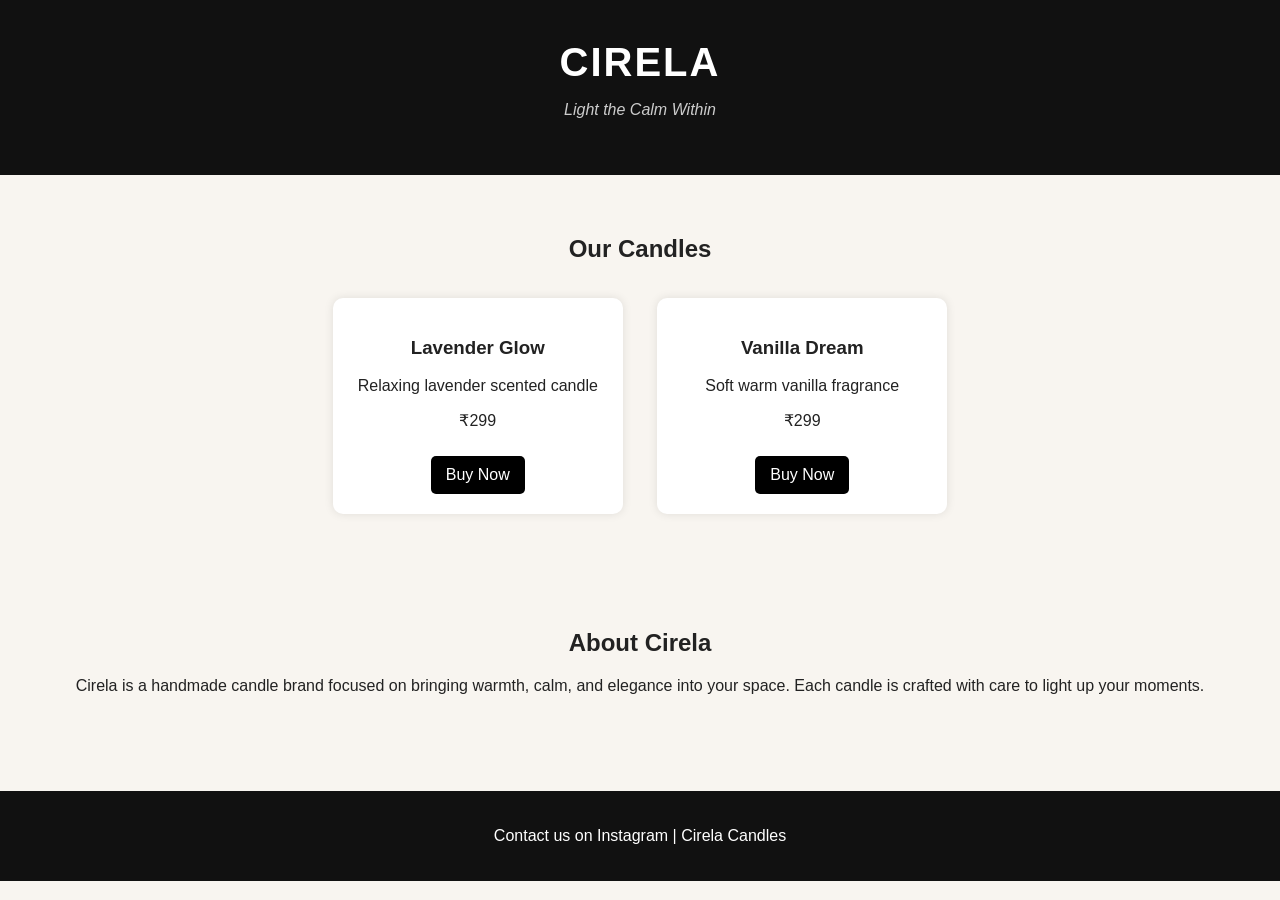
==== index.html @ dae4182c "Create index.html" ====
<!DOCTYPE html>
<html lang="en">
<head>
  <meta charset="UTF-8">
  <meta name="viewport" content="width=device-width, initial-scale=1.0">
  <title>Cirela Candles</title>
  <style>
    body {
      margin: 0;
      font-family: Arial, sans-serif;
      background-color: #f8f5f0;
      color: #222;
    }

    header {
      background: #111;
      color: white;
      padding: 40px;
      text-align: center;
    }

    header h1 {
      margin: 0;
      font-size: 40px;
      letter-spacing: 2px;
    }

    header p {
      font-style: italic;
      color: #ccc;
    }

    .section {
      padding: 40px;
      text-align: center;
    }

    .product {
      display: inline-block;
      width: 250px;
      margin: 15px;
      padding: 20px;
      background: white;
      border-radius: 10px;
      box-shadow: 0 0 10px rgba(0,0,0,0.1);
    }

    .btn {
      display: inline-block;
      margin-top: 10px;
      padding: 10px 15px;
      background: black;
      color: white;
      text-decoration: none;
      border-radius: 5px;
    }

    footer {
      background: #111;
      color: white;
      text-align: center;
      padding: 20px;
      margin-top: 40px;
    }
  </style>
</head>

<body>

<header>
  <h1>CIRELA</h1>
  <p>Light the Calm Within</p>
</header>

<div class="section">
  <h2>Our Candles</h2>

  <div class="product">
    <h3>Lavender Glow</h3>
    <p>Relaxing lavender scented candle</p>
    <p>₹299</p>
    <a href="#" class="btn">Buy Now</a>
  </div>

  <div class="product">
    <h3>Vanilla Dream</h3>
    <p>Soft warm vanilla fragrance</p>
    <p>₹299</p>
    <a href="#" class="btn">Buy Now</a>
  </div>

</div>

<div class="section">
  <h2>About Cirela</h2>
  <p>
    Cirela is a handmade candle brand focused on bringing warmth, calm, and elegance into your space.
    Each candle is crafted with care to light up your moments.
  </p>
</div>

<footer>
  <p>Contact us on Instagram | Cirela Candles</p>
</footer>

</body>
</html>
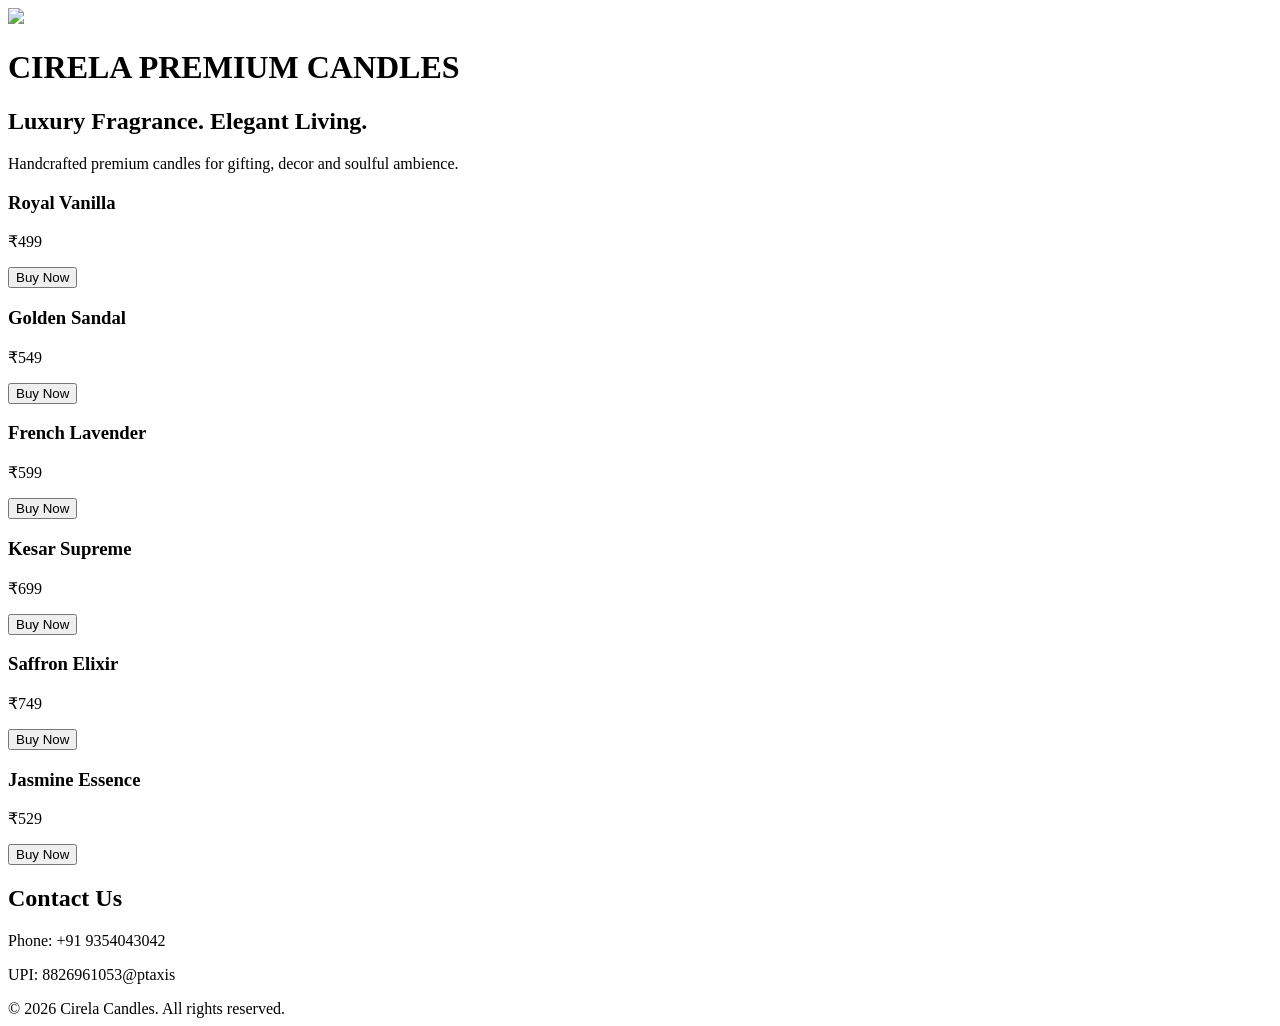
==== commit 40e8f9d9: "Update index.html" ====
--- a/index.html
+++ b/index.html
@@ -1,107 +1,82 @@
 <!DOCTYPE html>
 <html lang="en">
 <head>
-  <meta charset="UTF-8">
-  <meta name="viewport" content="width=device-width, initial-scale=1.0">
-  <title>Cirela Candles</title>
-  <style>
-    body {
-      margin: 0;
-      font-family: Arial, sans-serif;
-      background-color: #f8f5f0;
-      color: #222;
-    }
-
-    header {
-      background: #111;
-      color: white;
-      padding: 40px;
-      text-align: center;
-    }
-
-    header h1 {
-      margin: 0;
-      font-size: 40px;
-      letter-spacing: 2px;
-    }
-
-    header p {
-      font-style: italic;
-      color: #ccc;
-    }
-
-    .section {
-      padding: 40px;
-      text-align: center;
-    }
-
-    .product {
-      display: inline-block;
-      width: 250px;
-      margin: 15px;
-      padding: 20px;
-      background: white;
-      border-radius: 10px;
-      box-shadow: 0 0 10px rgba(0,0,0,0.1);
-    }
-
-    .btn {
-      display: inline-block;
-      margin-top: 10px;
-      padding: 10px 15px;
-      background: black;
-      color: white;
-      text-decoration: none;
-      border-radius: 5px;
-    }
-
-    footer {
-      background: #111;
-      color: white;
-      text-align: center;
-      padding: 20px;
-      margin-top: 40px;
-    }
-  </style>
+  <meta charset="UTF-8" />
+  <meta name="viewport" content="width=device-width, initial-scale=1.0"/>
+  <title>Cirela Premium Candles</title>
+  <link rel="stylesheet" href="style.css" />
 </head>
-
 <body>
 
-<header>
-  <h1>CIRELA</h1>
-  <p>Light the Calm Within</p>
-</header>
+  <header>
+    <img src="logo.png" class="logo" />
+    <h1>CIRELA PREMIUM CANDLES</h1>
+  </header>
 
-<div class="section">
-  <h2>Our Candles</h2>
+  <section class="hero">
+    <h2>Luxury Fragrance. Elegant Living.</h2>
+    <p>Handcrafted premium candles for gifting, decor and soulful ambience.</p>
+  </section>
 
-  <div class="product">
-    <h3>Lavender Glow</h3>
-    <p>Relaxing lavender scented candle</p>
-    <p>₹299</p>
-    <a href="#" class="btn">Buy Now</a>
-  </div>
+  <section class="products">
 
-  <div class="product">
-    <h3>Vanilla Dream</h3>
-    <p>Soft warm vanilla fragrance</p>
-    <p>₹299</p>
-    <a href="#" class="btn">Buy Now</a>
-  </div>
+    <div class="card">
+      <h3>Royal Vanilla</h3>
+      <p>₹499</p>
+      <button onclick="buyNow('Royal Vanilla',499)">Buy Now</button>
+    </div>
 
-</div>
+    <div class="card">
+      <h3>Golden Sandal</h3>
+      <p>₹549</p>
+      <button onclick="buyNow('Golden Sandal',549)">Buy Now</button>
+    </div>
 
-<div class="section">
-  <h2>About Cirela</h2>
-  <p>
-    Cirela is a handmade candle brand focused on bringing warmth, calm, and elegance into your space.
-    Each candle is crafted with care to light up your moments.
-  </p>
-</div>
+    <div class="card">
+      <h3>French Lavender</h3>
+      <p>₹599</p>
+      <button onclick="buyNow('French Lavender',599)">Buy Now</button>
+    </div>
 
-<footer>
-  <p>Contact us on Instagram | Cirela Candles</p>
-</footer>
+    <div class="card">
+      <h3>Kesar Supreme</h3>
+      <p>₹699</p>
+      <button onclick="buyNow('Kesar Supreme',699)">Buy Now</button>
+    </div>
+
+    <div class="card">
+      <h3>Saffron Elixir</h3>
+      <p>₹749</p>
+      <button onclick="buyNow('Saffron Elixir',749)">Buy Now</button>
+    </div>
+
+    <div class="card">
+      <h3>Jasmine Essence</h3>
+      <p>₹529</p>
+      <button onclick="buyNow('Jasmine Essence',529)">Buy Now</button>
+    </div>
+
+  </section>
+
+  <section class="contact">
+    <h2>Contact Us</h2>
+    <p>Phone: +91 9354043042</p>
+    <p>UPI: 8826961053@ptaxis</p>
+  </section>
+
+  <footer>
+    © 2026 Cirela Candles. All rights reserved.
+  </footer>
+
+<script>
+function buyNow(product, price){
+  const upi = "upi://pay?pa=8826961053@ptaxis&pn=Cirela%20Candles&am="+price+"&cu=INR&tn=Purchase%20of%20"+product;
+  window.location.href = upi;
+}
+</script>
 
 </body>
 </html>
+
+</body>
+</html>
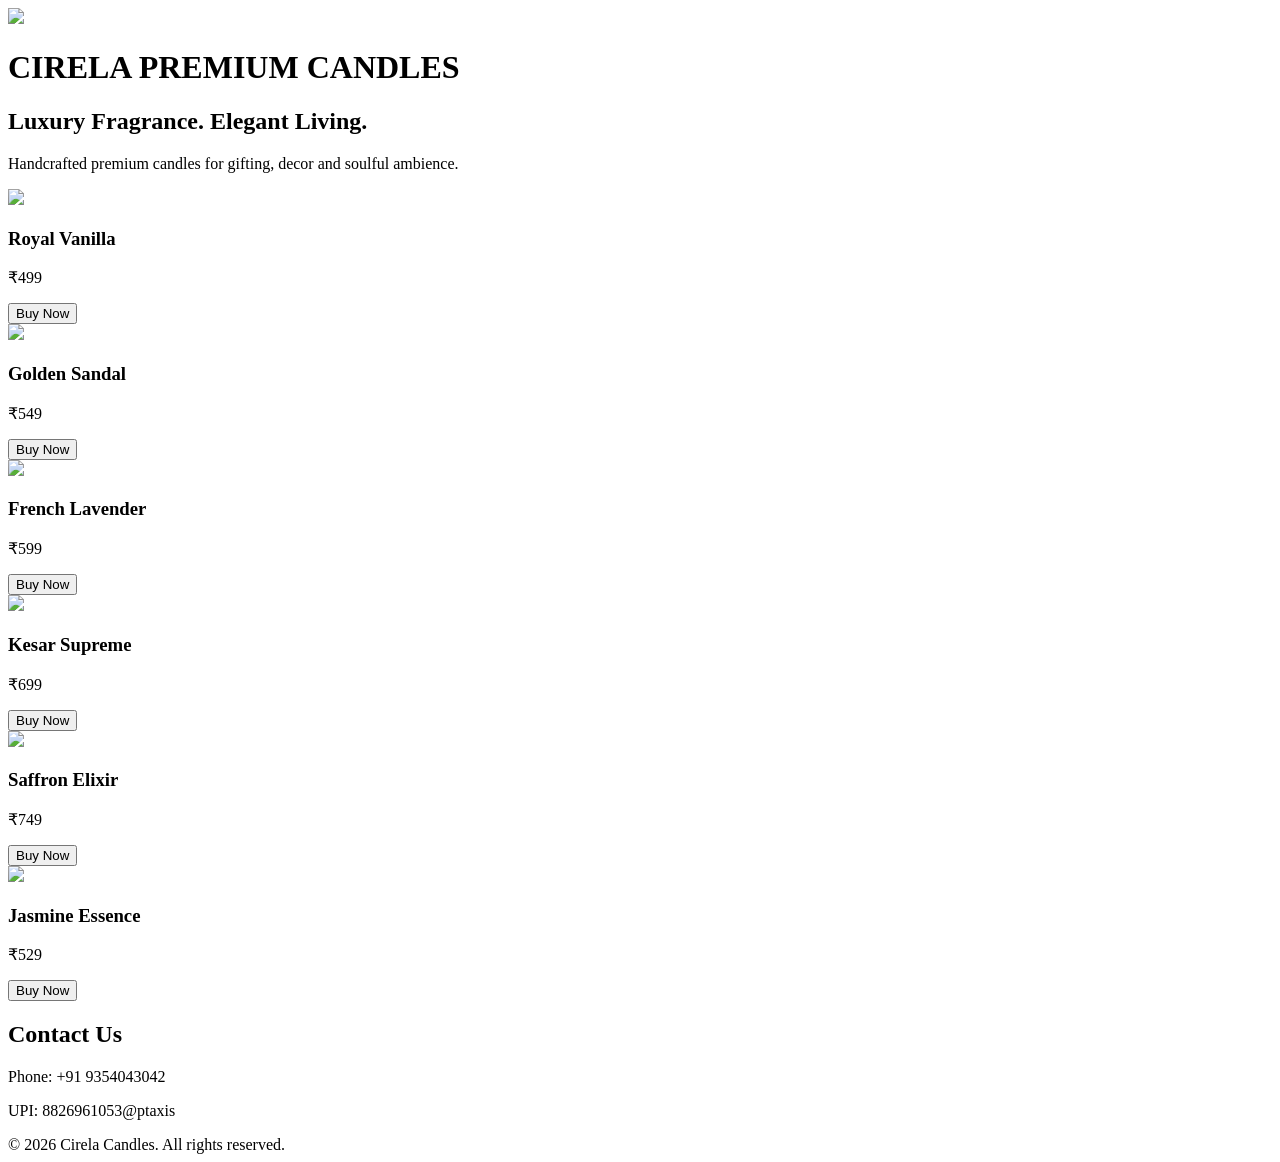
==== commit 88e928e6: "Update index.html" ====
--- a/index.html
+++ b/index.html
@@ -9,7 +9,7 @@
 <body>
 
   <header>
-    <img src="logo.png" class="logo" />
+    <img src="Cirela_Logo_Transparent.png" class="logo" />
     <h1>CIRELA PREMIUM CANDLES</h1>
   </header>
 
@@ -21,36 +21,42 @@
   <section class="products">
 
     <div class="card">
+      <img src="https://images.unsplash.com/photo-1603006905003-be475563bc59?auto=format&fit=crop&w=800&q=80">
       <h3>Royal Vanilla</h3>
       <p>₹499</p>
       <button onclick="buyNow('Royal Vanilla',499)">Buy Now</button>
     </div>
 
     <div class="card">
+      <img src="https://images.unsplash.com/photo-1602874801006-36b3f9e0c4f3?auto=format&fit=crop&w=800&q=80">
       <h3>Golden Sandal</h3>
       <p>₹549</p>
       <button onclick="buyNow('Golden Sandal',549)">Buy Now</button>
     </div>
 
     <div class="card">
+      <img src="https://images.unsplash.com/photo-1596461404969-9ae70f2830c1?auto=format&fit=crop&w=800&q=80">
       <h3>French Lavender</h3>
       <p>₹599</p>
       <button onclick="buyNow('French Lavender',599)">Buy Now</button>
     </div>
 
     <div class="card">
+      <img src="https://images.unsplash.com/photo-1602526216439-d7b7b2b2c6d1?auto=format&fit=crop&w=800&q=80">
       <h3>Kesar Supreme</h3>
       <p>₹699</p>
       <button onclick="buyNow('Kesar Supreme',699)">Buy Now</button>
     </div>
 
     <div class="card">
+      <img src="https://images.unsplash.com/photo-1585386959984-a41552231658?auto=format&fit=crop&w=800&q=80">
       <h3>Saffron Elixir</h3>
       <p>₹749</p>
       <button onclick="buyNow('Saffron Elixir',749)">Buy Now</button>
     </div>
 
     <div class="card">
+      <img src="https://images.unsplash.com/photo-1600375462888-6dca2c5e5c3b?auto=format&fit=crop&w=800&q=80">
       <h3>Jasmine Essence</h3>
       <p>₹529</p>
       <button onclick="buyNow('Jasmine Essence',529)">Buy Now</button>
@@ -77,6 +83,3 @@
 
 </body>
 </html>
-
-</body>
-</html>
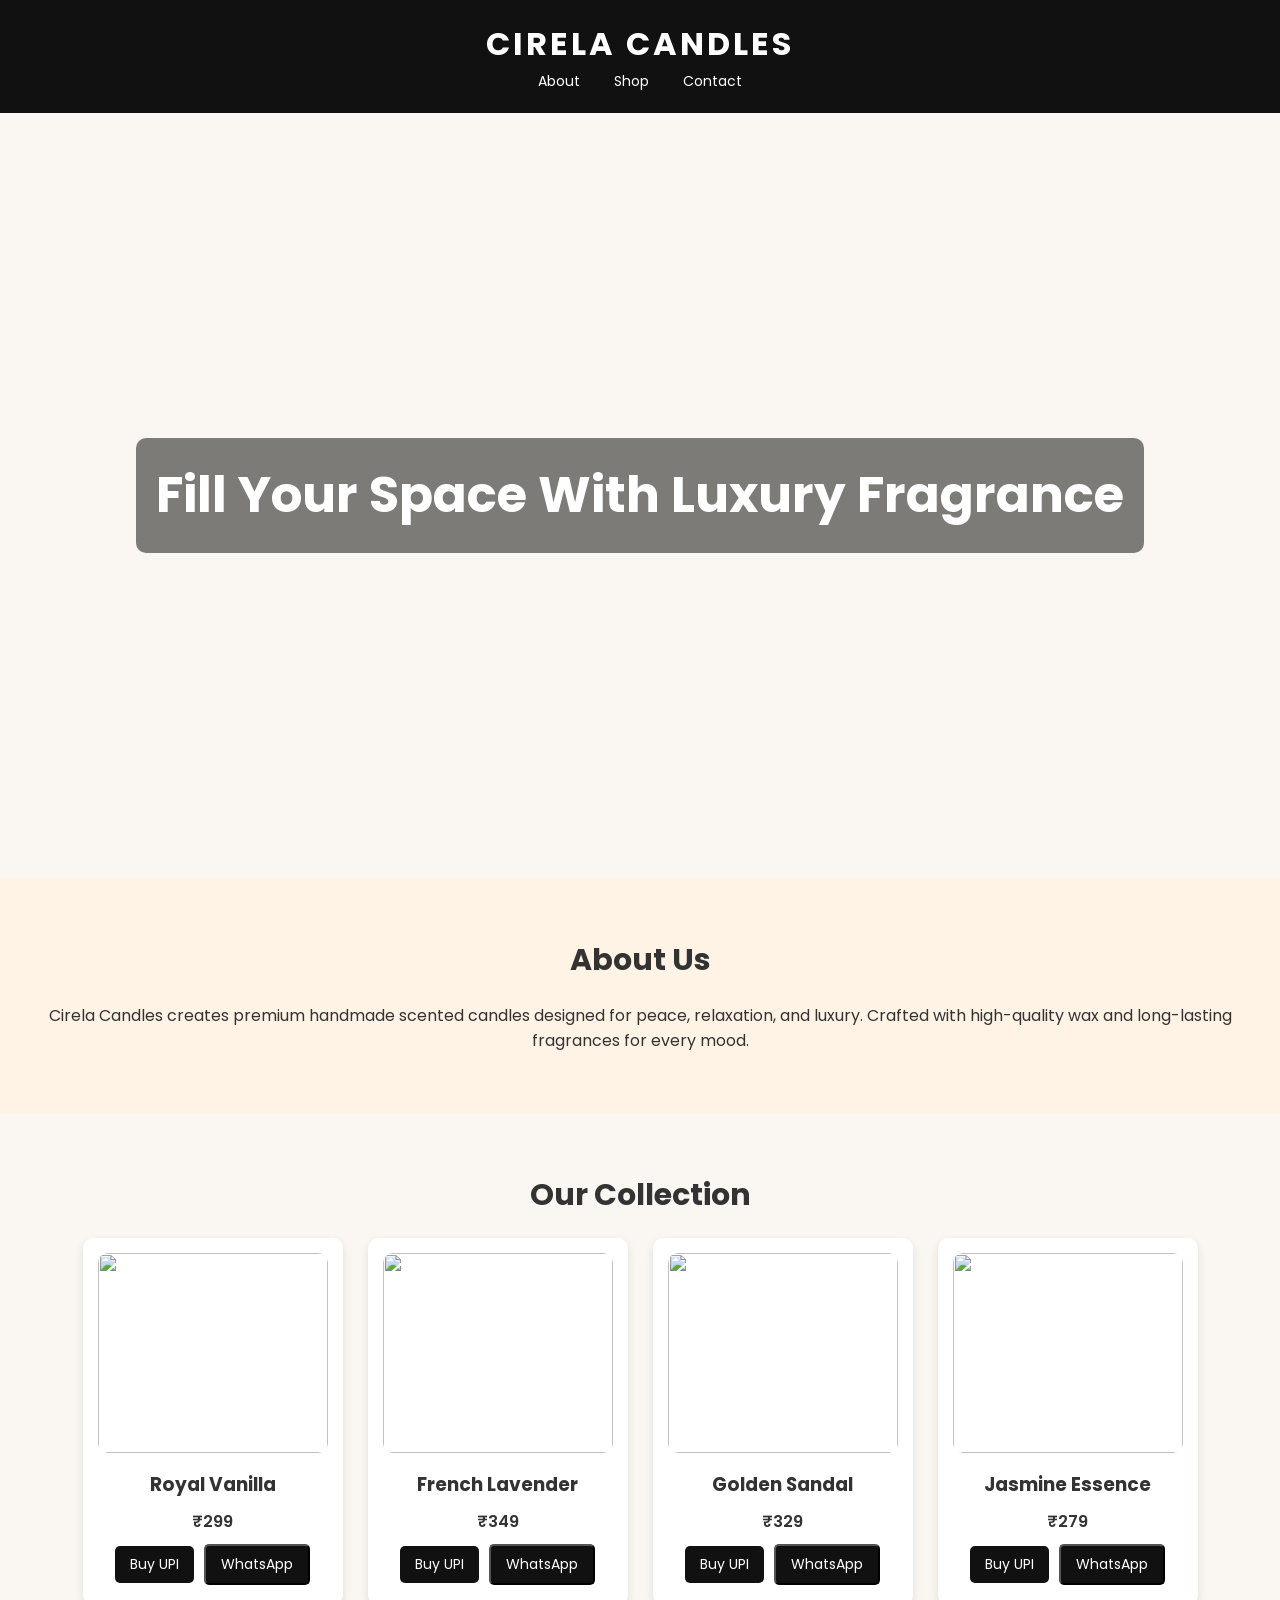
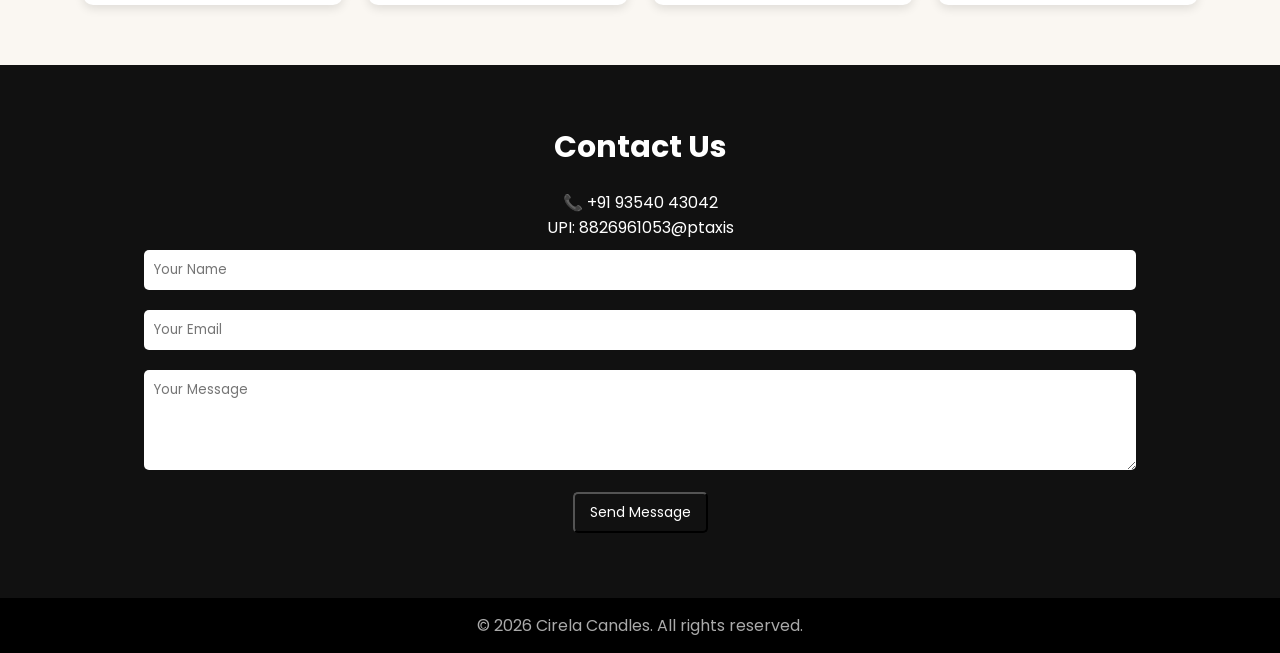
==== commit 9523dfa9: "Update index.html" ====
--- a/index.html
+++ b/index.html
@@ -1,85 +1,114 @@
 <!DOCTYPE html>
 <html lang="en">
 <head>
-  <meta charset="UTF-8" />
-  <meta name="viewport" content="width=device-width, initial-scale=1.0"/>
-  <title>Cirela Premium Candles</title>
-  <link rel="stylesheet" href="style.css" />
+<meta charset="UTF-8">
+<meta name="viewport" content="width=device-width, initial-scale=1.0">
+<title>Cirela Candles | Luxury Fragrance</title>
+<link href="https://fonts.googleapis.com/css2?family=Poppins:wght@300;400;600&display=swap" rel="stylesheet">
+<style>
+*{margin:0;padding:0;box-sizing:border-box;font-family:'Poppins',sans-serif}
+body{background:#faf7f2;color:#333}
+header{background:#111;color:#fff;padding:20px;text-align:center;position:sticky;top:0}
+header h1{letter-spacing:3px}
+nav a{color:#fff;margin:0 15px;text-decoration:none;font-size:14px}
+.hero{height:85vh;background:url('https://images.unsplash.com/photo-1607082350899-7e105aa886ae') center/cover no-repeat;display:flex;justify-content:center;align-items:center;color:#fff;text-align:center}
+.hero h2{font-size:50px;background:rgba(0,0,0,0.5);padding:20px;border-radius:10px}
+section{padding:60px 20px;text-align:center}
+.section-title{font-size:30px;margin-bottom:20px}
+.products{display:flex;flex-wrap:wrap;justify-content:center;gap:25px}
+.card{background:#fff;width:260px;padding:15px;border-radius:10px;box-shadow:0 4px 10px rgba(0,0,0,0.1)}
+.card img{width:100%;border-radius:10px;height:200px;object-fit:cover}
+.card h3{margin:10px 0}
+.price{font-weight:600;margin:5px 0}
+.btn{display:inline-block;padding:8px 15px;background:#111;color:#fff;text-decoration:none;border-radius:5px;margin:5px 3px;font-size:14px}
+.about{background:#fff3e6}
+.contact{background:#111;color:#fff}
+input,textarea{width:80%;padding:10px;margin:10px;border-radius:5px;border:none}
+footer{background:#000;color:#aaa;padding:15px;text-align:center}
+@media(max-width:768px){.hero h2{font-size:32px}}
+</style>
+<script>
+function orderWhatsApp(product,price){
+let phone="919354043042";
+let msg=`Hello, I want to order ${product} candle for ₹${price}. Please confirm availability.`;
+window.open(`https://wa.me/${phone}?text=${encodeURIComponent(msg)}`,'_blank');
+}
+</script>
 </head>
+
 <body>
 
-  <header>
-    <img src="Cirela_Logo_Transparent.png" class="logo" />
-    <h1>CIRELA PREMIUM CANDLES</h1>
-  </header>
+<header>
+<h1>CIRELA CANDLES</h1>
+<nav>
+<a href="#about">About</a>
+<a href="#products">Shop</a>
+<a href="#contact">Contact</a>
+</nav>
+</header>
 
-  <section class="hero">
-    <h2>Luxury Fragrance. Elegant Living.</h2>
-    <p>Handcrafted premium candles for gifting, decor and soulful ambience.</p>
-  </section>
+<div class="hero">
+<h2>Fill Your Space With Luxury Fragrance</h2>
+</div>
 
-  <section class="products">
+<section id="about" class="about">
+<h2 class="section-title">About Us</h2>
+<p>Cirela Candles creates premium handmade scented candles designed for peace, relaxation, and luxury. Crafted with high-quality wax and long-lasting fragrances for every mood.</p>
+</section>
 
-    <div class="card">
-      <img src="https://images.unsplash.com/photo-1603006905003-be475563bc59?auto=format&fit=crop&w=800&q=80">
-      <h3>Royal Vanilla</h3>
-      <p>₹499</p>
-      <button onclick="buyNow('Royal Vanilla',499)">Buy Now</button>
-    </div>
+<section id="products">
+<h2 class="section-title">Our Collection</h2>
+<div class="products">
 
-    <div class="card">
-      <img src="https://images.unsplash.com/photo-1602874801006-36b3f9e0c4f3?auto=format&fit=crop&w=800&q=80">
-      <h3>Golden Sandal</h3>
-      <p>₹549</p>
-      <button onclick="buyNow('Golden Sandal',549)">Buy Now</button>
-    </div>
+<div class="card">
+<img src="https://images.unsplash.com/photo-1603006905003-be475563bc59">
+<h3>Royal Vanilla</h3>
+<div class="price">₹299</div>
+<a class="btn" href="upi://pay?pa=8826961053@ptaxis&pn=Cirela%20Candles&am=299">Buy UPI</a>
+<button class="btn" onclick="orderWhatsApp('Royal Vanilla',299)">WhatsApp</button>
+</div>
 
-    <div class="card">
-      <img src="https://images.unsplash.com/photo-1596461404969-9ae70f2830c1?auto=format&fit=crop&w=800&q=80">
-      <h3>French Lavender</h3>
-      <p>₹599</p>
-      <button onclick="buyNow('French Lavender',599)">Buy Now</button>
-    </div>
+<div class="card">
+<img src="https://images.unsplash.com/photo-1607082349566-187342a9e2b3">
+<h3>French Lavender</h3>
+<div class="price">₹349</div>
+<a class="btn" href="upi://pay?pa=8826961053@ptaxis&pn=Cirela%20Candles&am=349">Buy UPI</a>
+<button class="btn" onclick="orderWhatsApp('French Lavender',349)">WhatsApp</button>
+</div>
 
-    <div class="card">
-      <img src="https://images.unsplash.com/photo-1602526216439-d7b7b2b2c6d1?auto=format&fit=crop&w=800&q=80">
-      <h3>Kesar Supreme</h3>
-      <p>₹699</p>
-      <button onclick="buyNow('Kesar Supreme',699)">Buy Now</button>
-    </div>
+<div class="card">
+<img src="https://images.unsplash.com/photo-1590080875515-8b0f63b29f44">
+<h3>Golden Sandal</h3>
+<div class="price">₹329</div>
+<a class="btn" href="upi://pay?pa=8826961053@ptaxis&pn=Cirela%20Candles&am=329">Buy UPI</a>
+<button class="btn" onclick="orderWhatsApp('Golden Sandal',329)">WhatsApp</button>
+</div>
 
-    <div class="card">
-      <img src="https://images.unsplash.com/photo-1585386959984-a41552231658?auto=format&fit=crop&w=800&q=80">
-      <h3>Saffron Elixir</h3>
-      <p>₹749</p>
-      <button onclick="buyNow('Saffron Elixir',749)">Buy Now</button>
-    </div>
+<div class="card">
+<img src="https://images.unsplash.com/photo-1616627981950-5b7f7f0a9a87">
+<h3>Jasmine Essence</h3>
+<div class="price">₹279</div>
+<a class="btn" href="upi://pay?pa=8826961053@ptaxis&pn=Cirela%20Candles&am=279">Buy UPI</a>
+<button class="btn" onclick="orderWhatsApp('Jasmine Essence',279)">WhatsApp</button>
+</div>
 
-    <div class="card">
-      <img src="https://images.unsplash.com/photo-1600375462888-6dca2c5e5c3b?auto=format&fit=crop&w=800&q=80">
-      <h3>Jasmine Essence</h3>
-      <p>₹529</p>
-      <button onclick="buyNow('Jasmine Essence',529)">Buy Now</button>
-    </div>
+</div>
+</section>
 
-  </section>
+<section id="contact" class="contact">
+<h2 class="section-title">Contact Us</h2>
+<p>📞 +91 93540 43042</p>
+<p>UPI: 8826961053@ptaxis</p>
+<input type="text" placeholder="Your Name">
+<input type="email" placeholder="Your Email">
+<textarea rows="4" placeholder="Your Message"></textarea>
+<br>
+<button class="btn" onclick="alert('We will contact you soon!')">Send Message</button>
+</section>
 
-  <section class="contact">
-    <h2>Contact Us</h2>
-    <p>Phone: +91 9354043042</p>
-    <p>UPI: 8826961053@ptaxis</p>
-  </section>
-
-  <footer>
-    © 2026 Cirela Candles. All rights reserved.
-  </footer>
-
-<script>
-function buyNow(product, price){
-  const upi = "upi://pay?pa=8826961053@ptaxis&pn=Cirela%20Candles&am="+price+"&cu=INR&tn=Purchase%20of%20"+product;
-  window.location.href = upi;
-}
-</script>
+<footer>
+© 2026 Cirela Candles. All rights reserved.
+</footer>
 
 </body>
 </html>
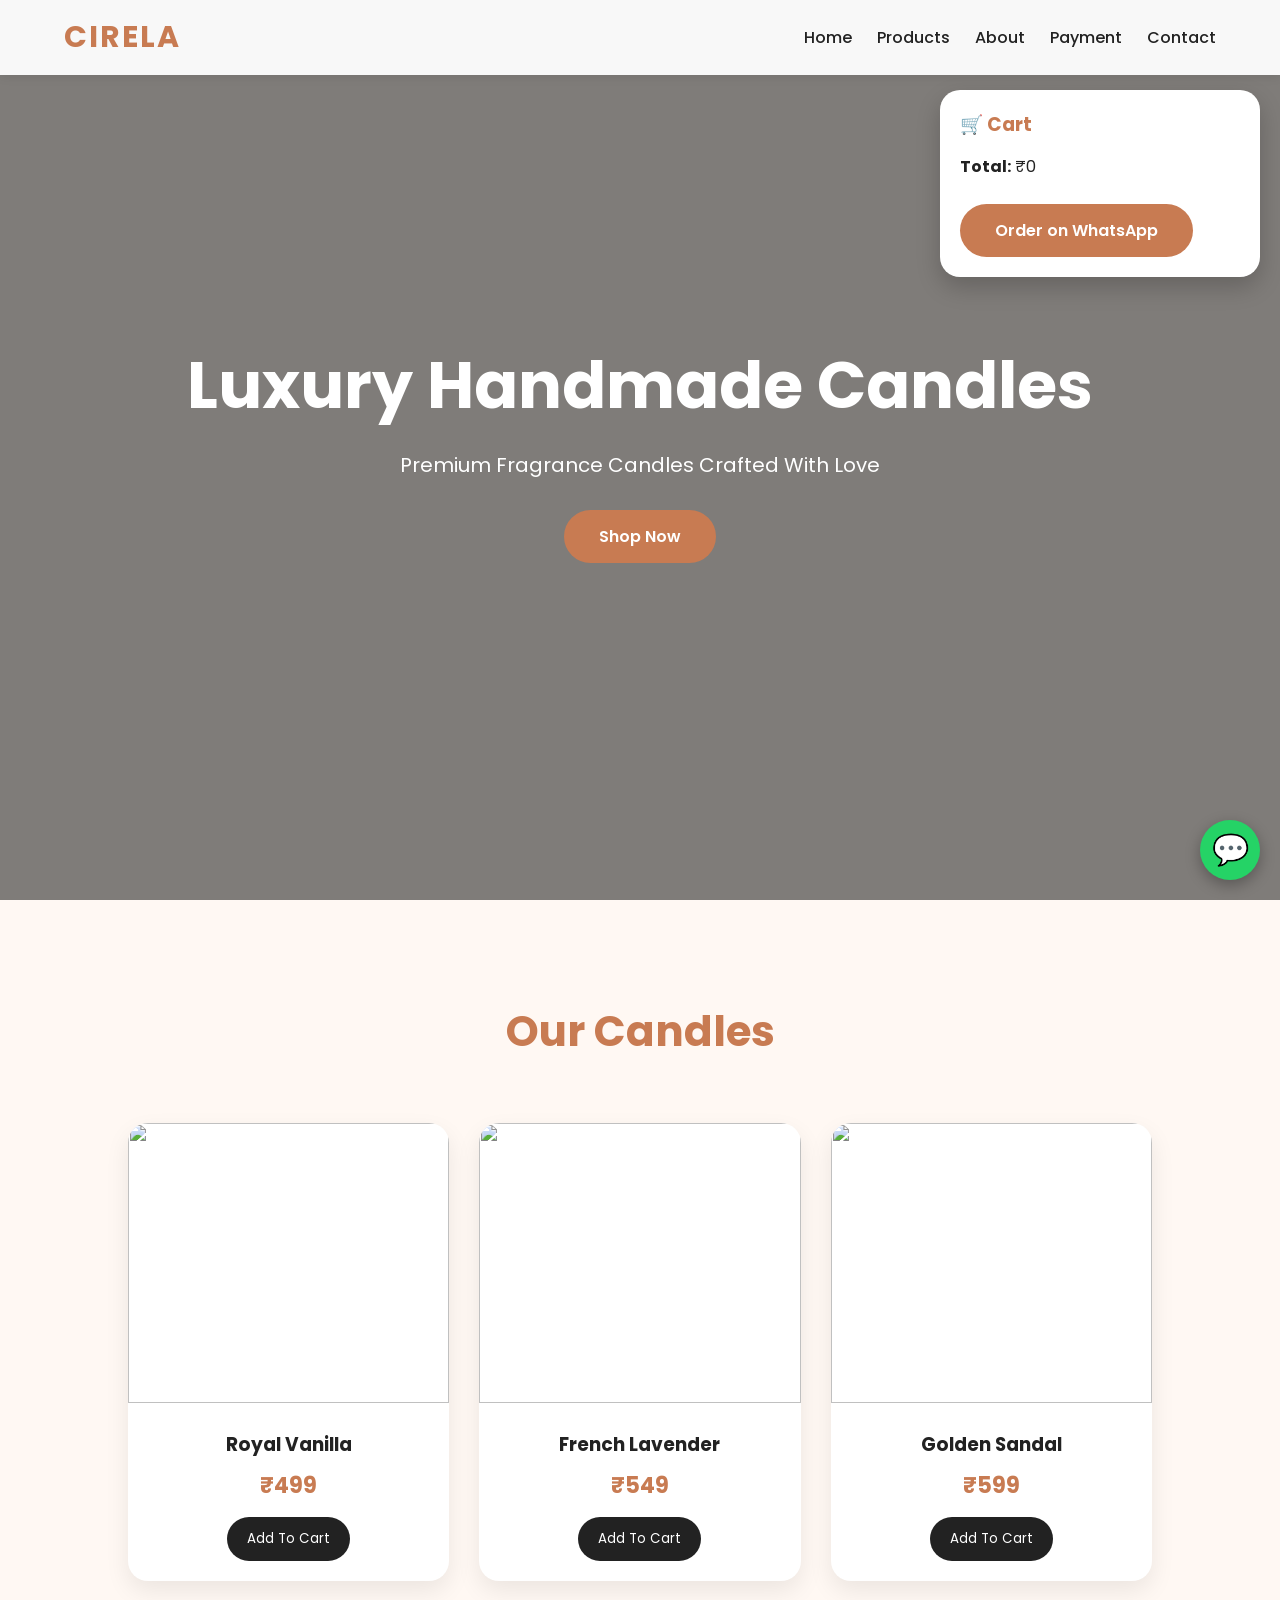
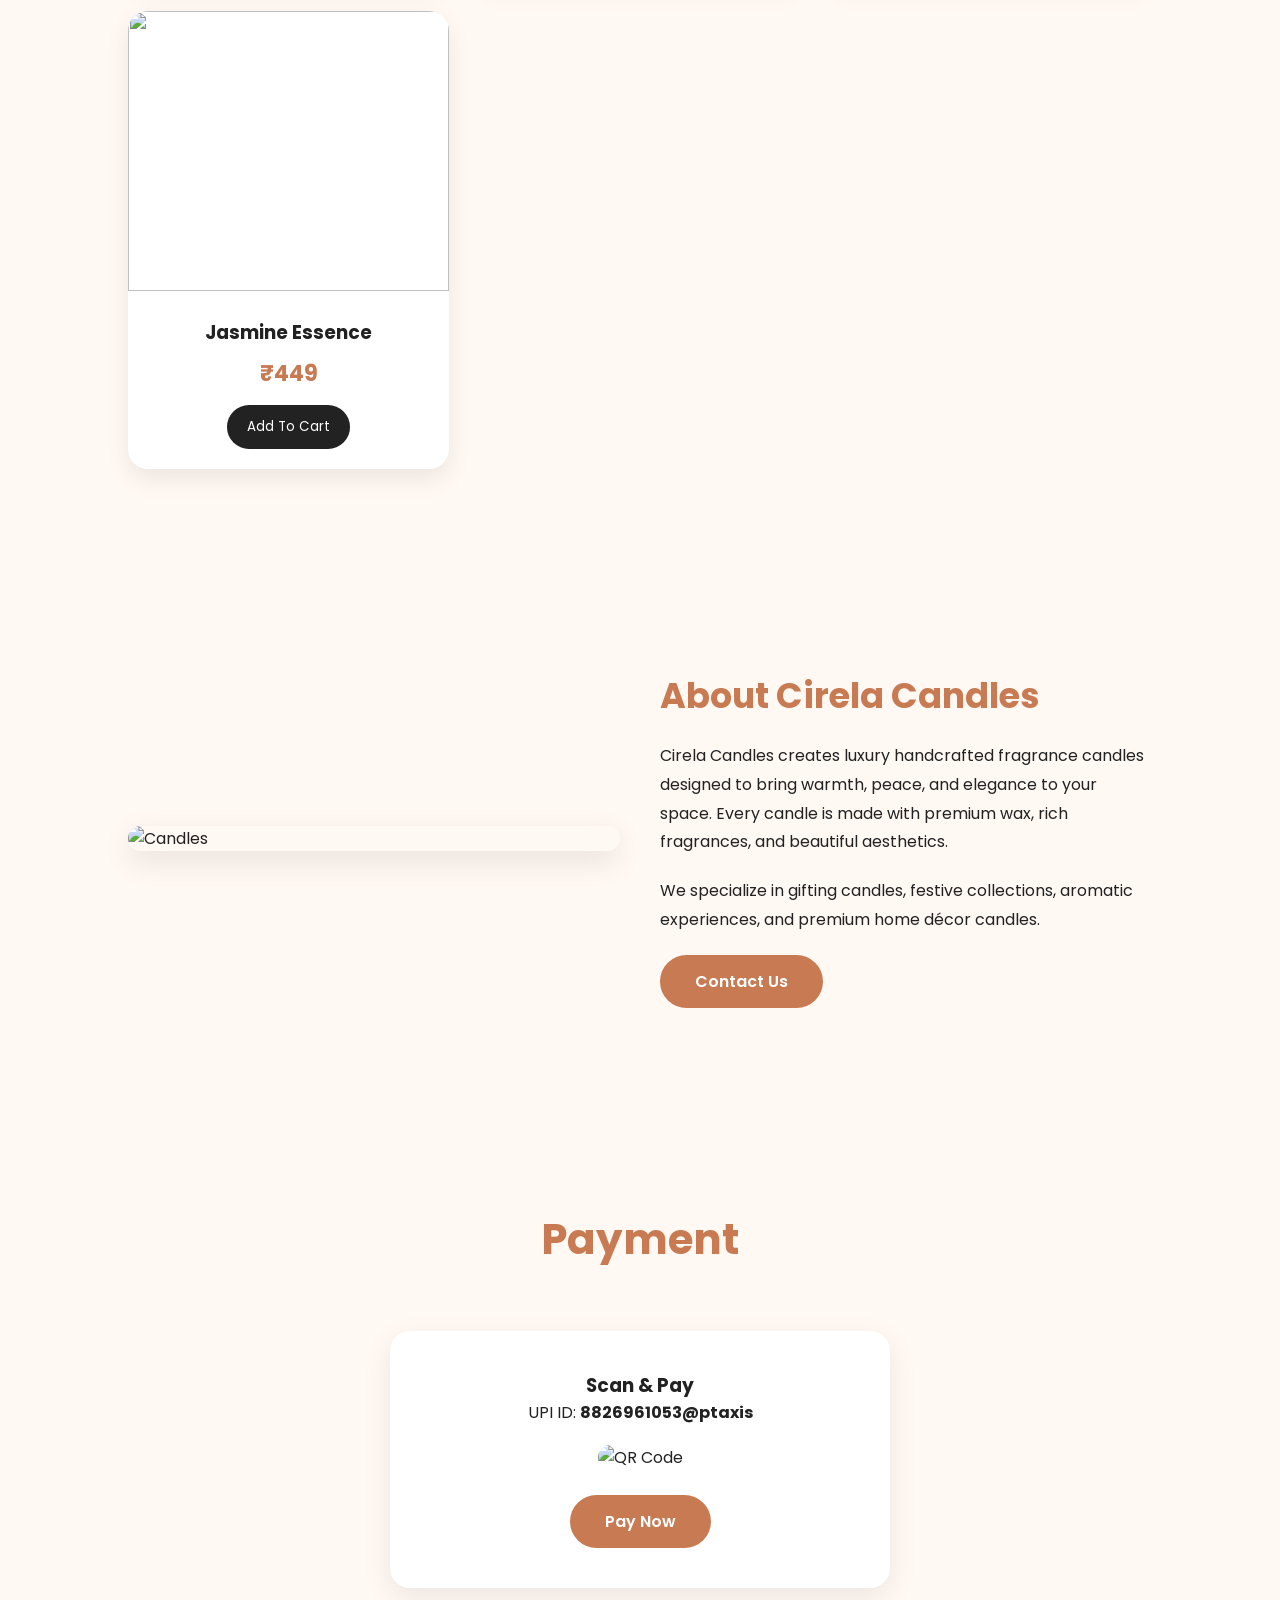
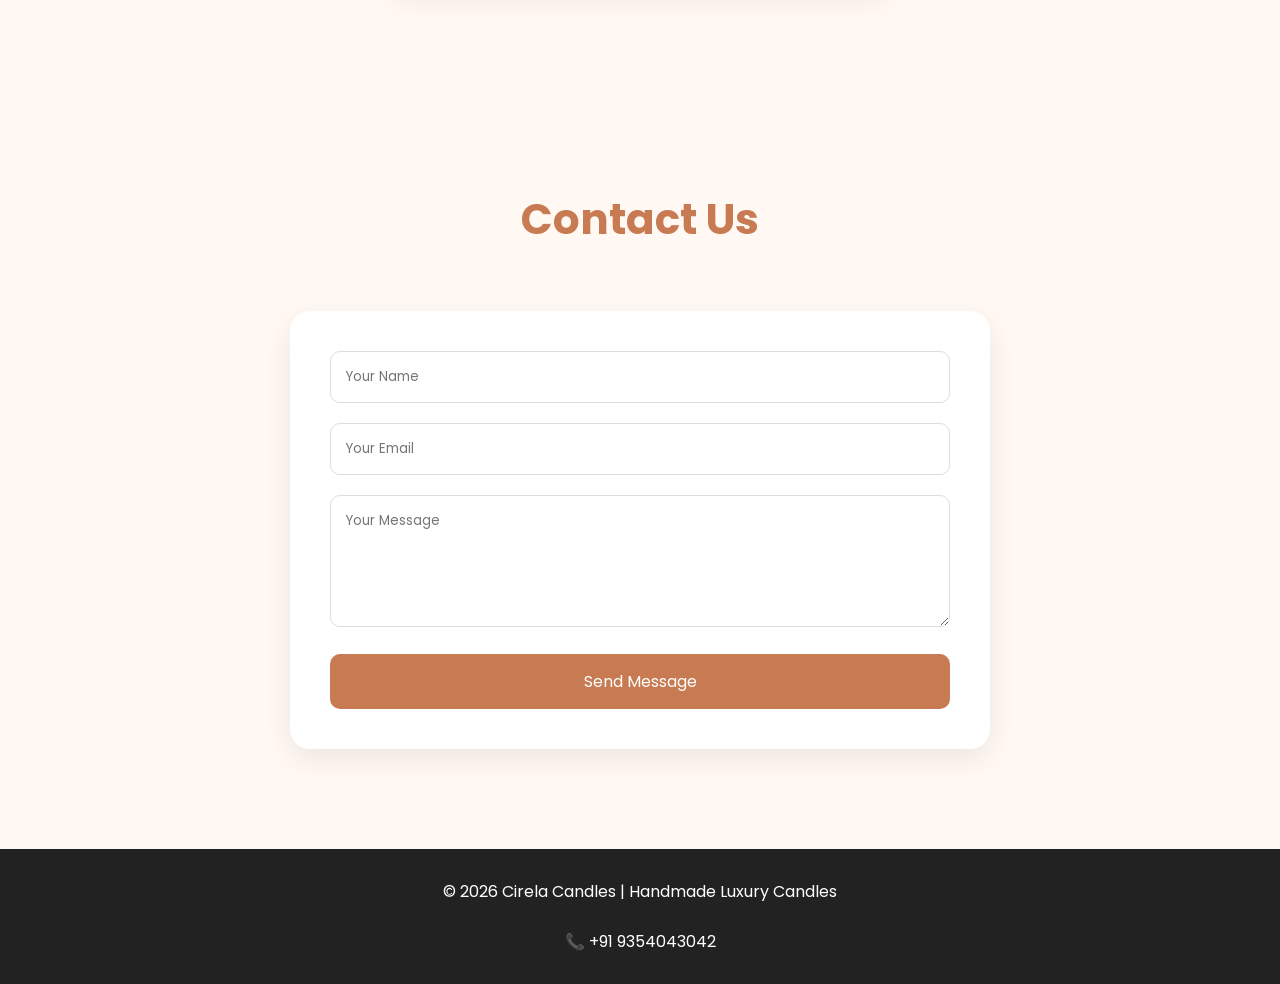
==== commit 791c1f31: "Update index.html" ====
--- a/index.html
+++ b/index.html
@@ -1,114 +1,471 @@
 <!DOCTYPE html>
 <html lang="en">
 <head>
-<meta charset="UTF-8">
-<meta name="viewport" content="width=device-width, initial-scale=1.0">
-<title>Cirela Candles | Luxury Fragrance</title>
-<link href="https://fonts.googleapis.com/css2?family=Poppins:wght@300;400;600&display=swap" rel="stylesheet">
-<style>
-*{margin:0;padding:0;box-sizing:border-box;font-family:'Poppins',sans-serif}
-body{background:#faf7f2;color:#333}
-header{background:#111;color:#fff;padding:20px;text-align:center;position:sticky;top:0}
-header h1{letter-spacing:3px}
-nav a{color:#fff;margin:0 15px;text-decoration:none;font-size:14px}
-.hero{height:85vh;background:url('https://images.unsplash.com/photo-1607082350899-7e105aa886ae') center/cover no-repeat;display:flex;justify-content:center;align-items:center;color:#fff;text-align:center}
-.hero h2{font-size:50px;background:rgba(0,0,0,0.5);padding:20px;border-radius:10px}
-section{padding:60px 20px;text-align:center}
-.section-title{font-size:30px;margin-bottom:20px}
-.products{display:flex;flex-wrap:wrap;justify-content:center;gap:25px}
-.card{background:#fff;width:260px;padding:15px;border-radius:10px;box-shadow:0 4px 10px rgba(0,0,0,0.1)}
-.card img{width:100%;border-radius:10px;height:200px;object-fit:cover}
-.card h3{margin:10px 0}
-.price{font-weight:600;margin:5px 0}
-.btn{display:inline-block;padding:8px 15px;background:#111;color:#fff;text-decoration:none;border-radius:5px;margin:5px 3px;font-size:14px}
-.about{background:#fff3e6}
-.contact{background:#111;color:#fff}
-input,textarea{width:80%;padding:10px;margin:10px;border-radius:5px;border:none}
-footer{background:#000;color:#aaa;padding:15px;text-align:center}
-@media(max-width:768px){.hero h2{font-size:32px}}
-</style>
+  <meta charset="UTF-8" />
+  <meta name="viewport" content="width=device-width, initial-scale=1.0" />
+  <title>Cirela Candles</title>
+  <link rel="preconnect" href="https://fonts.googleapis.com">
+  <link rel="preconnect" href="https://fonts.gstatic.com" crossorigin>
+  <link href="https://fonts.googleapis.com/css2?family=Poppins:wght@300;400;500;600;700&display=swap" rel="stylesheet">
+  <script src="https://cdn.jsdelivr.net/npm/emailjs-com@3/dist/email.min.js"></script>
+
+  <style>
+    * {
+      margin: 0;
+      padding: 0;
+      box-sizing: border-box;
+      font-family: 'Poppins', sans-serif;
+      scroll-behavior: smooth;
+    }
+
+    body {
+      background: #fff8f3;
+      color: #222;
+      overflow-x: hidden;
+    }
+
+    header {
+      width: 100%;
+      background: rgba(255,255,255,0.95);
+      position: fixed;
+      top: 0;
+      z-index: 1000;
+      box-shadow: 0 2px 10px rgba(0,0,0,0.08);
+    }
+
+    nav {
+      width: 90%;
+      margin: auto;
+      display: flex;
+      justify-content: space-between;
+      align-items: center;
+      padding: 15px 0;
+    }
+
+    .logo {
+      font-size: 30px;
+      font-weight: 700;
+      color: #c87b52;
+      letter-spacing: 2px;
+    }
+
+    nav ul {
+      display: flex;
+      list-style: none;
+      gap: 25px;
+    }
+
+    nav ul li a {
+      text-decoration: none;
+      color: #222;
+      font-weight: 500;
+      transition: 0.3s;
+    }
+
+    nav ul li a:hover {
+      color: #c87b52;
+    }
+
+    .hero {
+      height: 100vh;
+      background: linear-gradient(rgba(0,0,0,0.5), rgba(0,0,0,0.5)), url('https://images.unsplash.com/photo-1603006905003-be475563bc59?q=80&w=1400&auto=format&fit=crop');
+      background-size: cover;
+      background-position: center;
+      display: flex;
+      align-items: center;
+      justify-content: center;
+      text-align: center;
+      color: white;
+      padding: 20px;
+    }
+
+    .hero-content h1 {
+      font-size: 65px;
+      margin-bottom: 15px;
+    }
+
+    .hero-content p {
+      font-size: 20px;
+      margin-bottom: 30px;
+    }
+
+    .btn {
+      display: inline-block;
+      padding: 14px 35px;
+      background: #c87b52;
+      color: white;
+      text-decoration: none;
+      border-radius: 50px;
+      transition: 0.3s;
+      font-weight: 600;
+    }
+
+    .btn:hover {
+      background: #a45e38;
+      transform: translateY(-3px);
+    }
+
+    section {
+      padding: 100px 10%;
+    }
+
+    .section-title {
+      text-align: center;
+      margin-bottom: 60px;
+    }
+
+    .section-title h2 {
+      font-size: 42px;
+      color: #c87b52;
+    }
+
+    .products {
+      display: grid;
+      grid-template-columns: repeat(auto-fit, minmax(250px, 1fr));
+      gap: 30px;
+    }
+
+    .product-card {
+      background: white;
+      border-radius: 20px;
+      overflow: hidden;
+      box-shadow: 0 10px 25px rgba(0,0,0,0.08);
+      transition: 0.4s;
+    }
+
+    .product-card:hover {
+      transform: translateY(-10px);
+    }
+
+    .product-card img {
+      width: 100%;
+      height: 280px;
+      object-fit: cover;
+    }
+
+    .product-info {
+      padding: 20px;
+      text-align: center;
+    }
+
+    .product-info h3 {
+      margin-bottom: 10px;
+    }
+
+    .price {
+      color: #c87b52;
+      font-size: 22px;
+      font-weight: bold;
+      margin-bottom: 15px;
+    }
+
+    .cart-btn {
+      background: #222;
+      color: white;
+      border: none;
+      padding: 12px 20px;
+      border-radius: 30px;
+      cursor: pointer;
+      transition: 0.3s;
+    }
+
+    .cart-btn:hover {
+      background: #c87b52;
+    }
+
+    .about {
+      display: grid;
+      grid-template-columns: repeat(auto-fit, minmax(300px, 1fr));
+      gap: 40px;
+      align-items: center;
+    }
+
+    .about img {
+      width: 100%;
+      border-radius: 20px;
+      box-shadow: 0 10px 30px rgba(0,0,0,0.1);
+    }
+
+    .about-text h3 {
+      font-size: 35px;
+      color: #c87b52;
+      margin-bottom: 20px;
+    }
+
+    .about-text p {
+      line-height: 1.8;
+      margin-bottom: 20px;
+    }
+
+    .payment-box {
+      background: white;
+      padding: 40px;
+      border-radius: 20px;
+      text-align: center;
+      box-shadow: 0 10px 30px rgba(0,0,0,0.08);
+      max-width: 500px;
+      margin: auto;
+    }
+
+    .payment-box img {
+      width: 250px;
+      margin-top: 20px;
+      border-radius: 15px;
+    }
+
+    .contact-form {
+      max-width: 700px;
+      margin: auto;
+      background: white;
+      padding: 40px;
+      border-radius: 20px;
+      box-shadow: 0 10px 30px rgba(0,0,0,0.08);
+    }
+
+    .contact-form input,
+    .contact-form textarea {
+      width: 100%;
+      padding: 15px;
+      margin-bottom: 20px;
+      border: 1px solid #ddd;
+      border-radius: 10px;
+      outline: none;
+    }
+
+    .contact-form button {
+      width: 100%;
+      padding: 15px;
+      border: none;
+      background: #c87b52;
+      color: white;
+      border-radius: 10px;
+      font-size: 16px;
+      cursor: pointer;
+    }
+
+    footer {
+      background: #222;
+      color: white;
+      text-align: center;
+      padding: 30px 10px;
+    }
+
+    .whatsapp {
+      position: fixed;
+      right: 20px;
+      bottom: 20px;
+      background: #25D366;
+      color: white;
+      width: 60px;
+      height: 60px;
+      border-radius: 50%;
+      display: flex;
+      justify-content: center;
+      align-items: center;
+      text-decoration: none;
+      font-size: 30px;
+      box-shadow: 0 5px 15px rgba(0,0,0,0.3);
+      z-index: 1000;
+    }
+
+    #cart {
+      position: fixed;
+      top: 90px;
+      right: 20px;
+      width: 320px;
+      background: white;
+      padding: 20px;
+      border-radius: 20px;
+      box-shadow: 0 10px 25px rgba(0,0,0,0.2);
+      z-index: 1000;
+    }
+
+    #cart h3 {
+      margin-bottom: 15px;
+      color: #c87b52;
+    }
+
+    #cart-items {
+      margin-bottom: 15px;
+    }
+
+    @media(max-width: 768px) {
+      .hero-content h1 {
+        font-size: 42px;
+      }
+
+      nav ul {
+        display: none;
+      }
+
+      #cart {
+        width: 90%;
+        right: 5%;
+      }
+    }
+  </style>
+</head>
+<body>
+
+<header>
+  <nav>
+    <div class="logo">CIRELA</div>
+
+    <ul>
+      <li><a href="#home">Home</a></li>
+      <li><a href="#products">Products</a></li>
+      <li><a href="#about">About</a></li>
+      <li><a href="#payment">Payment</a></li>
+      <li><a href="#contact">Contact</a></li>
+    </ul>
+  </nav>
+</header>
+
+<section class="hero" id="home">
+  <div class="hero-content">
+    <h1>Luxury Handmade Candles</h1>
+    <p>Premium Fragrance Candles Crafted With Love</p>
+    <a href="#products" class="btn">Shop Now</a>
+  </div>
+</section>
+
+<div id="cart">
+  <h3>🛒 Cart</h3>
+  <div id="cart-items"></div>
+  <p><strong>Total:</strong> ₹<span id="total">0</span></p>
+  <br>
+  <a href="https://wa.me/919354043042" class="btn" target="_blank">Order on WhatsApp</a>
+</div>
+
+<section id="products">
+  <div class="section-title">
+    <h2>Our Candles</h2>
+  </div>
+
+  <div class="products">
+
+    <div class="product-card">
+      <img src="https://images.unsplash.com/photo-1608181831718-ef7f9f9b0db8?q=80&w=1000&auto=format&fit=crop" alt="">
+      <div class="product-info">
+        <h3>Royal Vanilla</h3>
+        <div class="price">₹499</div>
+        <button class="cart-btn" onclick="addToCart('Royal Vanilla',499)">Add To Cart</button>
+      </div>
+    </div>
+
+    <div class="product-card">
+      <img src="https://images.unsplash.com/photo-1612196808214-b7e239e5e65d?q=80&w=1000&auto=format&fit=crop" alt="">
+      <div class="product-info">
+        <h3>French Lavender</h3>
+        <div class="price">₹549</div>
+        <button class="cart-btn" onclick="addToCart('French Lavender',549)">Add To Cart</button>
+      </div>
+    </div>
+
+    <div class="product-card">
+      <img src="https://images.unsplash.com/photo-1602872029708-84d970d33864?q=80&w=1000&auto=format&fit=crop" alt="">
+      <div class="product-info">
+        <h3>Golden Sandal</h3>
+        <div class="price">₹599</div>
+        <button class="cart-btn" onclick="addToCart('Golden Sandal',599)">Add To Cart</button>
+      </div>
+    </div>
+
+    <div class="product-card">
+      <img src="https://images.unsplash.com/photo-1616628182509-6b9f96e65e6a?q=80&w=1000&auto=format&fit=crop" alt="">
+      <div class="product-info">
+        <h3>Jasmine Essence</h3>
+        <div class="price">₹449</div>
+        <button class="cart-btn" onclick="addToCart('Jasmine Essence',449)">Add To Cart</button>
+      </div>
+    </div>
+
+  </div>
+</section>
+
+<section id="about">
+  <div class="about">
+    <img src="https://images.unsplash.com/photo-1603006905393-c54f76c72c2b?q=80&w=1000&auto=format&fit=crop" alt="Candles">
+
+    <div class="about-text">
+      <h3>About Cirela Candles</h3>
+      <p>
+        Cirela Candles creates luxury handcrafted fragrance candles designed to bring warmth, peace, and elegance to your space. Every candle is made with premium wax, rich fragrances, and beautiful aesthetics.
+      </p>
+
+      <p>
+        We specialize in gifting candles, festive collections, aromatic experiences, and premium home décor candles.
+      </p>
+
+      <a href="https://wa.me/919354043042" class="btn" target="_blank">Contact Us</a>
+    </div>
+  </div>
+</section>
+
+<section id="payment">
+  <div class="section-title">
+    <h2>Payment</h2>
+  </div>
+
+  <div class="payment-box">
+    <h3>Scan & Pay</h3>
+    <p>UPI ID: <strong>8826961053@ptaxis</strong></p>
+
+    <img src="https://api.qrserver.com/v1/create-qr-code/?size=250x250&data=upi://pay?pa=8826961053@ptaxis" alt="QR Code">
+
+    <br><br>
+
+    <a href="upi://pay?pa=8826961053@ptaxis" class="btn">Pay Now</a>
+  </div>
+</section>
+
+<section id="contact">
+  <div class="section-title">
+    <h2>Contact Us</h2>
+  </div>
+
+  <div class="contact-form">
+    <form>
+      <input type="text" placeholder="Your Name" required>
+      <input type="email" placeholder="Your Email" required>
+      <textarea rows="5" placeholder="Your Message"></textarea>
+      <button type="submit">Send Message</button>
+    </form>
+  </div>
+</section>
+
+<footer>
+  <p>© 2026 Cirela Candles | Handmade Luxury Candles</p>
+  <br>
+  <p>📞 +91 9354043042</p>
+</footer>
+
+<a href="https://wa.me/919354043042" class="whatsapp" target="_blank">💬</a>
+
 <script>
-function orderWhatsApp(product,price){
-let phone="919354043042";
-let msg=`Hello, I want to order ${product} candle for ₹${price}. Please confirm availability.`;
-window.open(`https://wa.me/${phone}?text=${encodeURIComponent(msg)}`,'_blank');
-}
+  let cart = [];
+  let total = 0;
+
+  function addToCart(product, price) {
+    cart.push({ product, price });
+    total += price;
+
+    updateCart();
+  }
+
+  function updateCart() {
+    let cartItems = document.getElementById('cart-items');
+    cartItems.innerHTML = '';
+
+    cart.forEach(item => {
+      cartItems.innerHTML += `
+        <p>${item.product} - ₹${item.price}</p>
+      `;
+    });
+
+    document.getElementById('total').innerText = total;
+  }
 </script>
-</head>
-
-<body>
-
-<header>
-<h1>CIRELA CANDLES</h1>
-<nav>
-<a href="#about">About</a>
-<a href="#products">Shop</a>
-<a href="#contact">Contact</a>
-</nav>
-</header>
-
-<div class="hero">
-<h2>Fill Your Space With Luxury Fragrance</h2>
-</div>
-
-<section id="about" class="about">
-<h2 class="section-title">About Us</h2>
-<p>Cirela Candles creates premium handmade scented candles designed for peace, relaxation, and luxury. Crafted with high-quality wax and long-lasting fragrances for every mood.</p>
-</section>
-
-<section id="products">
-<h2 class="section-title">Our Collection</h2>
-<div class="products">
-
-<div class="card">
-<img src="https://images.unsplash.com/photo-1603006905003-be475563bc59">
-<h3>Royal Vanilla</h3>
-<div class="price">₹299</div>
-<a class="btn" href="upi://pay?pa=8826961053@ptaxis&pn=Cirela%20Candles&am=299">Buy UPI</a>
-<button class="btn" onclick="orderWhatsApp('Royal Vanilla',299)">WhatsApp</button>
-</div>
-
-<div class="card">
-<img src="https://images.unsplash.com/photo-1607082349566-187342a9e2b3">
-<h3>French Lavender</h3>
-<div class="price">₹349</div>
-<a class="btn" href="upi://pay?pa=8826961053@ptaxis&pn=Cirela%20Candles&am=349">Buy UPI</a>
-<button class="btn" onclick="orderWhatsApp('French Lavender',349)">WhatsApp</button>
-</div>
-
-<div class="card">
-<img src="https://images.unsplash.com/photo-1590080875515-8b0f63b29f44">
-<h3>Golden Sandal</h3>
-<div class="price">₹329</div>
-<a class="btn" href="upi://pay?pa=8826961053@ptaxis&pn=Cirela%20Candles&am=329">Buy UPI</a>
-<button class="btn" onclick="orderWhatsApp('Golden Sandal',329)">WhatsApp</button>
-</div>
-
-<div class="card">
-<img src="https://images.unsplash.com/photo-1616627981950-5b7f7f0a9a87">
-<h3>Jasmine Essence</h3>
-<div class="price">₹279</div>
-<a class="btn" href="upi://pay?pa=8826961053@ptaxis&pn=Cirela%20Candles&am=279">Buy UPI</a>
-<button class="btn" onclick="orderWhatsApp('Jasmine Essence',279)">WhatsApp</button>
-</div>
-
-</div>
-</section>
-
-<section id="contact" class="contact">
-<h2 class="section-title">Contact Us</h2>
-<p>📞 +91 93540 43042</p>
-<p>UPI: 8826961053@ptaxis</p>
-<input type="text" placeholder="Your Name">
-<input type="email" placeholder="Your Email">
-<textarea rows="4" placeholder="Your Message"></textarea>
-<br>
-<button class="btn" onclick="alert('We will contact you soon!')">Send Message</button>
-</section>
-
-<footer>
-© 2026 Cirela Candles. All rights reserved.
-</footer>
 
 </body>
 </html>
